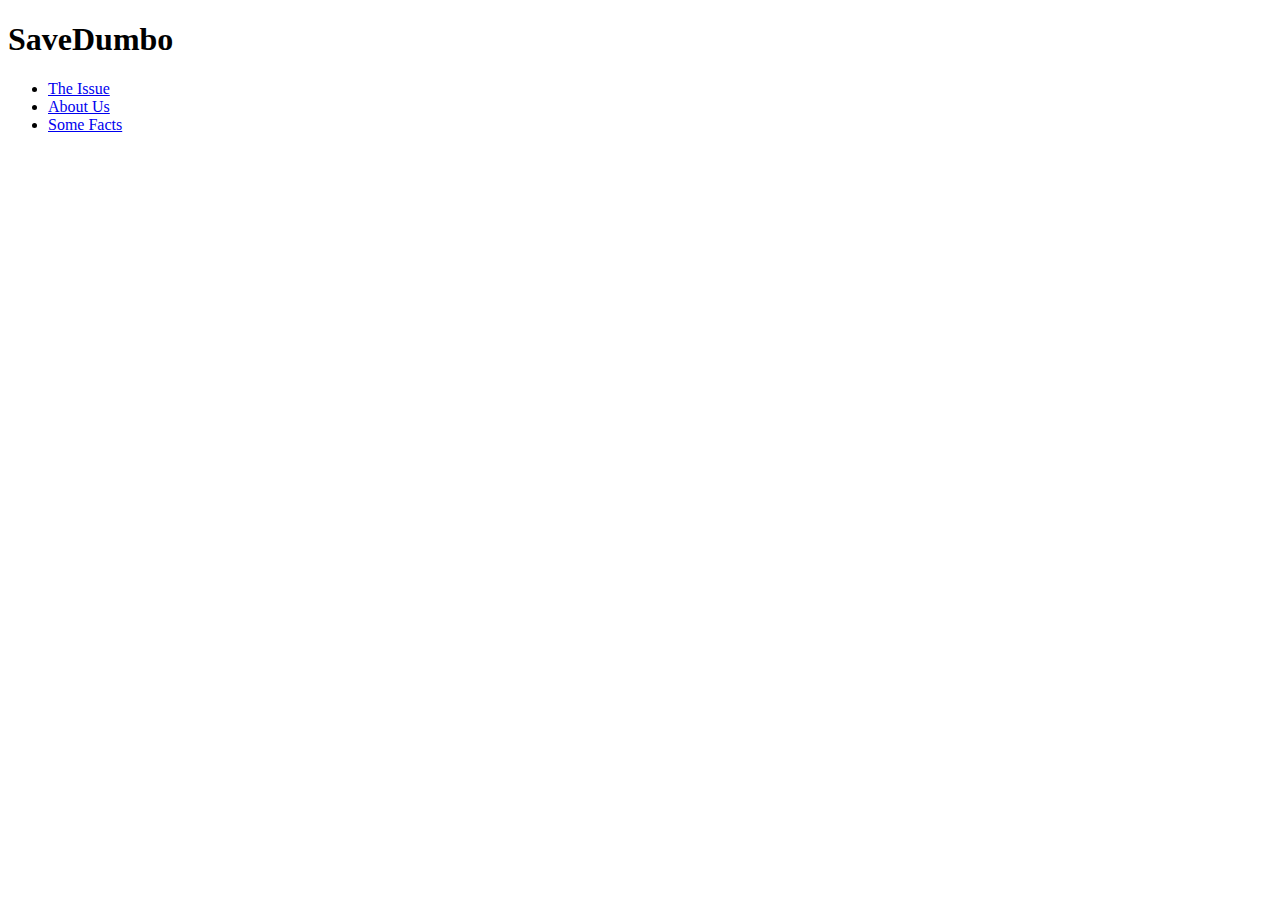
==== index.html @ b6f70e89 "Created navigation bar (index.html edits added)" ====
<!DOCTYPE html>
<html lang="en">
<head>
    <meta charset="UTF-8">
    <meta name="viewport" content="width=device-width, initial-scale=1.0">
    <meta http-equiv="X-UA-Compatible" content="ie=edge">
    <link rel="stylesheet" href="styles/styles.css">
    <title>SaveDumbo | Home</title>
</head>
<body>
    <div id="navbar">
        <h1 class="l-heading">SaveDumbo</h1>
        <ul class="list">
            <li><a href="#">The Issue</a></li>
            <li><a href="#">About Us</a></li>
            <li><a href="#">Some Facts</a></li>
        </ul>
    </div>
</body>
</html>
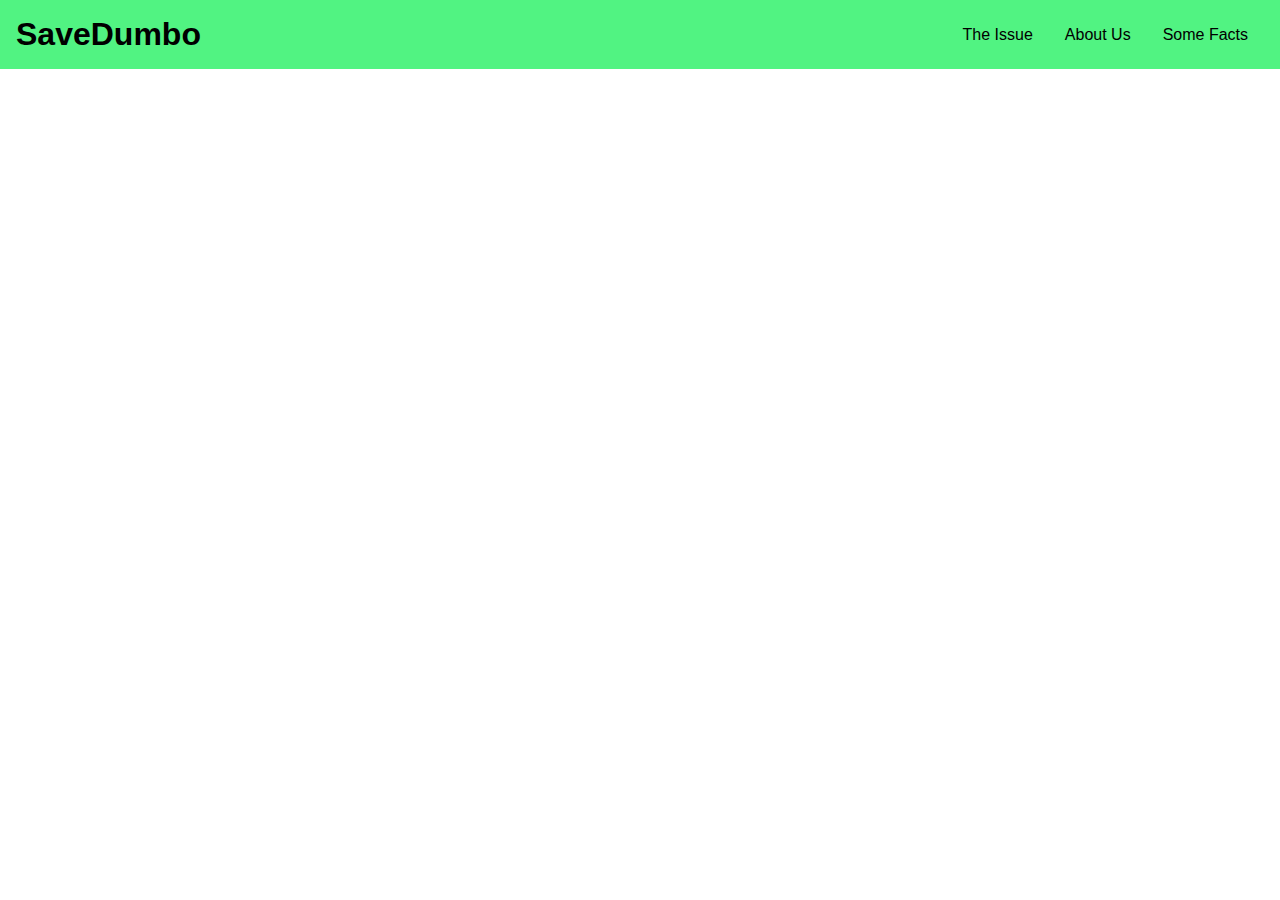
==== commit 499eedc9: "fixed navbar style to look more organized" ====
--- a/index.html
+++ b/index.html
@@ -1,5 +1,6 @@
 <!DOCTYPE html>
 <html lang="en">
+
 <head>
     <meta charset="UTF-8">
     <meta name="viewport" content="width=device-width, initial-scale=1.0">
@@ -7,6 +8,7 @@
     <link rel="stylesheet" href="styles/styles.css">
     <title>SaveDumbo | Home</title>
 </head>
+
 <body>
     <div id="navbar">
         <h1 class="l-heading">SaveDumbo</h1>
@@ -17,4 +19,5 @@
         </ul>
     </div>
 </body>
+
 </html>--- a/styles/styles.css
+++ b/styles/styles.css
@@ -0,0 +1,88 @@
+/* General Settings */
+*{
+    margin: 0;
+    padding: 0;
+}
+body{
+    font-family: Arial, Helvetica, sans-serif;
+}
+
+/* Navbar */
+
+#navbar{
+    display: flex;
+    position: sticky;
+    top: 0;
+    background: rgb(81, 243, 130);
+    justify-content: space-between;
+    z-index: 1;
+    padding: 1rem;
+}
+
+.list{
+    display: flex;
+    align-items: center;
+    list-style: none;
+}
+
+.list li a{
+    color: black;
+    text-decoration: none;
+    padding: 0.75rem;
+    margin: 0 0.25rem;
+}
+
+.list li a:hover{
+    background: black;
+    border-radius: 5px;
+    color: white;
+}
+
+.nav-logo {
+    max-height: 50px;
+    max-width: 50px;
+}
+
+.l-heading {
+    margin-top: auto;
+    margin-bottom: auto;
+}
+
+/* Facts Page */
+.facts-top-img {
+    background: url(../img/elephant_img1.jpg) no-repeat center center/cover;
+    height: 375px;
+    width: 100%;
+    position: relative;
+}
+
+.facts-top-img span {
+    position: absolute;
+    left: 0;
+    bottom: 0;
+    padding-left: .25rem;
+    padding-bottom: .25rem;
+    color:#000;
+}
+
+.facts-content {
+    display: flex;
+}
+
+.facts-content div {
+    flex: 1;
+}
+
+.facts-content h1 {
+    text-align: center;
+    padding-top: 1.25rem;
+}
+
+.facts-content p {
+    line-height: 1.5rem;
+    padding-left: 5px;
+}
+
+.facts-side-img {
+    background: url(../img/elephant_img2.jpg) no-repeat center center/cover;
+}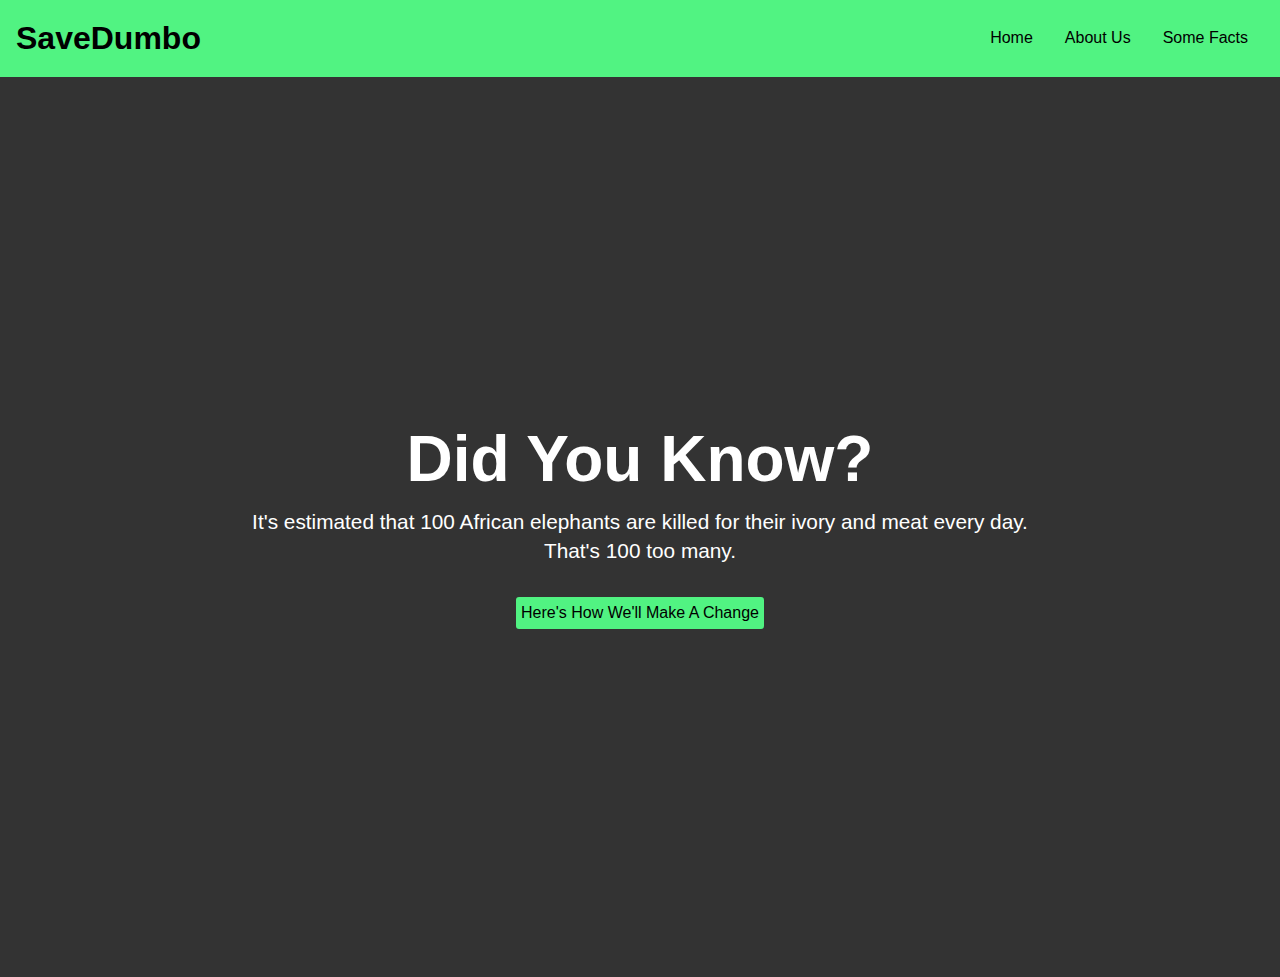
==== commit edc40c14: "Initial merge with ev_branch. Edit to navbar such that all pages are linked. Showcase Complete" ====
--- a/index.html
+++ b/index.html
@@ -1,6 +1,5 @@
 <!DOCTYPE html>
 <html lang="en">
-
 <head>
     <meta charset="UTF-8">
     <meta name="viewport" content="width=device-width, initial-scale=1.0">
@@ -8,16 +7,22 @@
     <link rel="stylesheet" href="styles/styles.css">
     <title>SaveDumbo | Home</title>
 </head>
-
 <body>
     <div id="navbar">
-        <h1 class="l-heading">SaveDumbo</h1>
+        <h1 class="logo">SaveDumbo</h1>
         <ul class="list">
-            <li><a href="#">The Issue</a></li>
-            <li><a href="#">About Us</a></li>
-            <li><a href="#">Some Facts</a></li>
+            <li><a href="index.html">Home</a></li>
+            <li><a href="about.html">About Us</a></li>
+            <li><a href="facts.html">Some Facts</a></li>
         </ul>
     </div>
+
+    <header id="showcase">
+        <div class="showcase-content">
+            <h1 class="l-heading"> Did You Know? </h1>
+            <p class="lead">It's estimated that 100 African elephants are killed for their ivory and meat every day. <br>That's 100 too many.</p>
+            <a href="about.html" class="btn">Here's How We'll Make A Change</a>
+        </div>
+    </header>
 </body>
-
 </html>--- a/styles/styles.css
+++ b/styles/styles.css
@@ -5,6 +5,7 @@
 }
 body{
     font-family: Arial, Helvetica, sans-serif;
+    line-height: 1.4;
 }
 
 /* Navbar */
@@ -38,51 +39,50 @@
     color: white;
 }
 
-.nav-logo {
-    max-height: 50px;
-    max-width: 50px;
+/* Utility classes */
+
+.btn{
+    padding: 5px;
+    background-color: rgb(81, 243, 130);
+    color: black;
+    text-decoration: none;
+    border-radius: 3px;
 }
 
-.l-heading {
-    margin-top: auto;
-    margin-bottom: auto;
+.btn:hover{
+    background-color: black;
+    color: white;
 }
 
-/* Facts Page */
-.facts-top-img {
-    background: url(../img/elephant_img1.jpg) no-repeat center center/cover;
-    height: 375px;
-    width: 100%;
-    position: relative;
+/* Showcase */
+#showcase{
+    background: #333333 url(/bootcamp-project/img/elephant-showcase.jpg) no-repeat center center/cover;
+    height: 100vh;
 }
 
-.facts-top-img span {
-    position: absolute;
+#showcase .showcase-content{
+    display: flex;
+    flex-direction: column;
+    text-align: center;
+    justify-content: center;
+    align-items: center;
+    height: 100%;
+    padding: 0 2rem;
+    /* Overlay! */
+    top: 60px;
+    bottom: 0;
     left: 0;
-    bottom: 0;
-    padding-left: .25rem;
-    padding-bottom: .25rem;
-    color:#000;
+    right: 0;
+    color: white;
+    background-color: #33333386;
 }
 
-.facts-content {
-    display: flex;
+.l-heading{
+    font-size: 4rem;
+    margin-bottom: 0.75rem;
+    line-height: 1.1;
 }
-
-.facts-content div {
-    flex: 1;
+.lead{
+    font-size: 1.3rem;
+    margin-bottom: 2rem;
 }
-
-.facts-content h1 {
-    text-align: center;
-    padding-top: 1.25rem;
-}
-
-.facts-content p {
-    line-height: 1.5rem;
-    padding-left: 5px;
-}
-
-.facts-side-img {
-    background: url(../img/elephant_img2.jpg) no-repeat center center/cover;
-}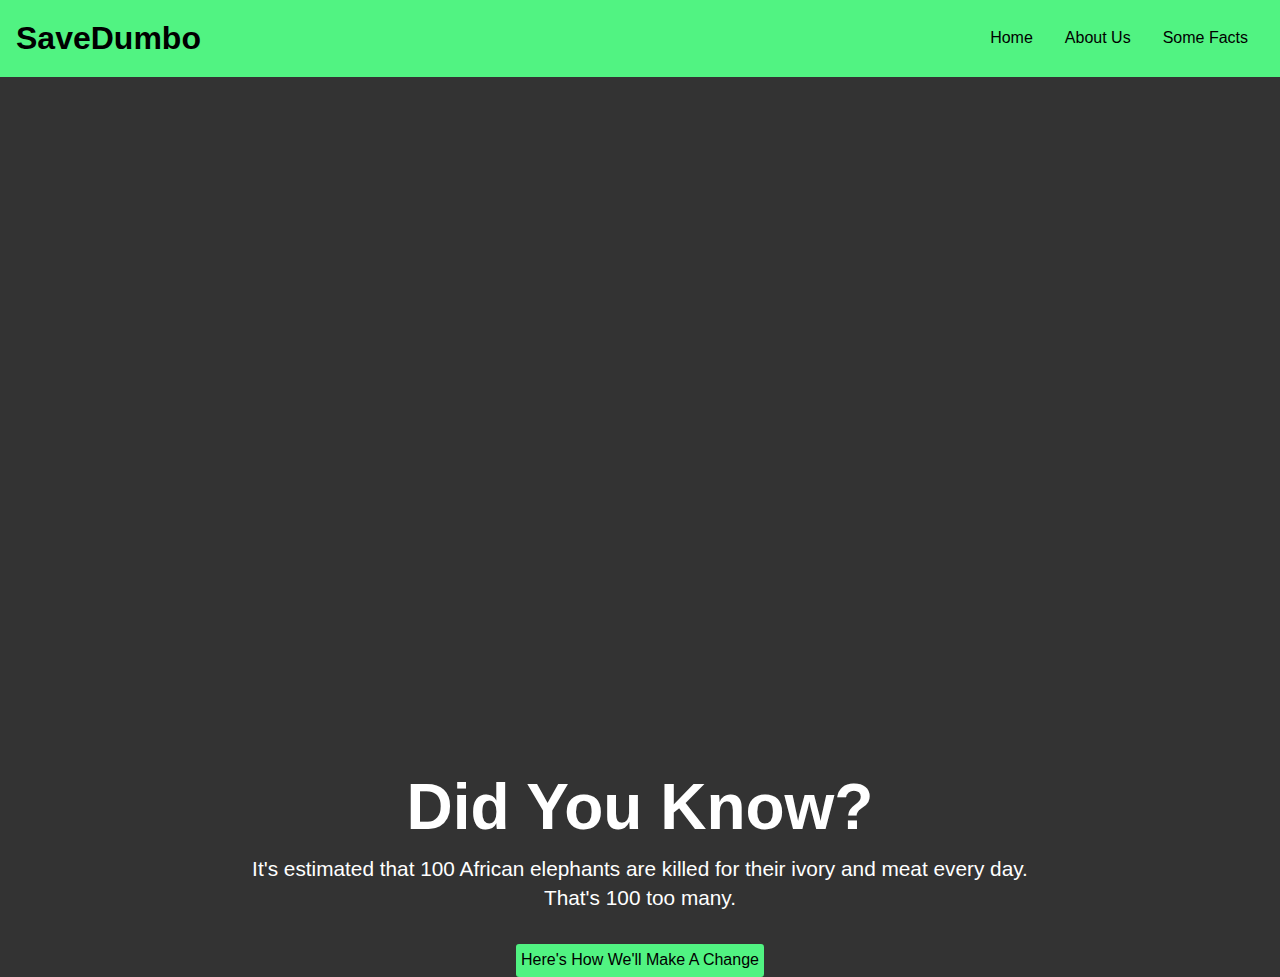
==== commit 30935ac7: "merged index.html to my project" ====
--- a/index.html
+++ b/index.html
@@ -1,5 +1,6 @@
 <!DOCTYPE html>
 <html lang="en">
+
 <head>
     <meta charset="UTF-8">
     <meta name="viewport" content="width=device-width, initial-scale=1.0">
@@ -7,6 +8,7 @@
     <link rel="stylesheet" href="styles/styles.css">
     <title>SaveDumbo | Home</title>
 </head>
+
 <body>
     <div id="navbar">
         <h1 class="logo">SaveDumbo</h1>
@@ -25,4 +27,5 @@
         </div>
     </header>
 </body>
+
 </html>--- a/styles/styles.css
+++ b/styles/styles.css
@@ -39,6 +39,121 @@
     color: white;
 }
 
+.nav-logo {
+    max-height: 50px;
+    max-width: 50px;
+}
+
+.l-heading {
+    margin-top: auto;
+    margin-bottom: auto;
+}
+
+
+
+/* About Page */
+
+.about-container{
+    margin: auto;
+    overflow: auto;
+    display: flex;
+    height: 600px;
+    background: url('../img/elephants_about.jpg') no-repeat center center/cover;
+    padding-top:50px;
+}
+
+.about-top-left{
+    float: left;
+    width: 50%;
+    min-height: 100%;
+}
+
+.about-top-right{
+    float: right;
+    width: 50%;
+    min-height: 100%;
+    padding-top: 20px;
+}
+
+.about-top-right img{
+    display: block;
+    margin: auto;
+    width: 70%;
+    border-radius: 50%;
+}
+
+.about-text{
+    margin: 10px 50px;
+    line-height: 1.5em;
+    color: #000;
+    font-size: 18px;
+    text-shadow:
+        0.05em 0 #fff,
+        0 0.05em #fff,
+        -0.05em 0 #fff,
+        0 -0.05em #fff;
+}
+
+
+
+
+/* Facts Page */
+.facts-top-img {
+    background: url(../img/elephant_img1.jpg) no-repeat center center/cover;
+    height: 375px;
+    width: 100%;
+    position: relative;
+}
+
+.facts-top-img span {
+    position: absolute;
+    left: 0;
+    bottom: 0;
+    padding-left: .25rem;
+    padding-bottom: .25rem;
+    color:#000;
+}
+
+.facts-content {
+    display: flex;
+}
+
+.facts-content div {
+    flex: 1;
+}
+
+.facts-content h1 {
+    text-align: center;
+    padding-top: 1.25rem;
+}
+
+.facts-content p {
+    line-height: 1.5rem;
+    padding-left: 5px;
+    padding-right: 10px;
+}
+
+.facts-content div {
+    padding-bottom: .25rem;
+}
+
+.facts-side-img {
+    background: url(../img/elephant_img2.jpg) no-repeat center center/cover;
+}
+
+.facts-footer { 
+    text-align: center;
+    background: rgb(81, 243, 130);
+    color: #333;
+    padding: 1.5rem 0;
+}
+
+.facts-footer div {
+    max-width: 1100px;
+    margin: auto;
+    padding: 0 2rem;
+    overflow: hidden;
+}
 /* Utility classes */
 
 .btn{
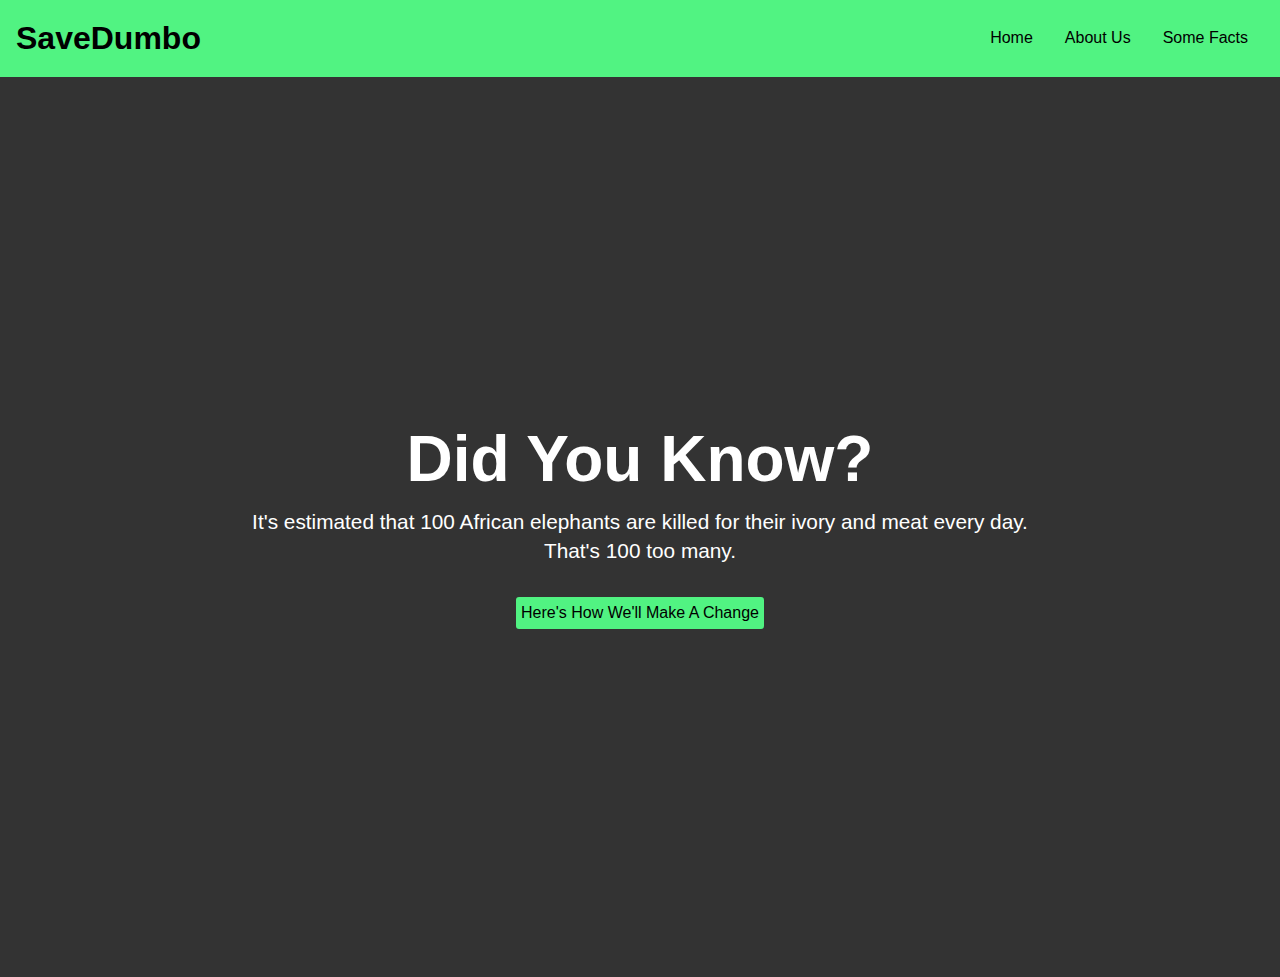
==== commit 9bc6b26b: "initial commit with facts branch" ====
--- a/index.html
+++ b/index.html
@@ -1,6 +1,5 @@
 <!DOCTYPE html>
 <html lang="en">
-
 <head>
     <meta charset="UTF-8">
     <meta name="viewport" content="width=device-width, initial-scale=1.0">
@@ -8,7 +7,6 @@
     <link rel="stylesheet" href="styles/styles.css">
     <title>SaveDumbo | Home</title>
 </head>
-
 <body>
     <div id="navbar">
         <h1 class="logo">SaveDumbo</h1>
@@ -21,11 +19,10 @@
 
     <header id="showcase">
         <div class="showcase-content">
-            <h1 class="l-heading"> Did You Know? </h1>
+            <h1 class="splash-start"> Did You Know? </h1>
             <p class="lead">It's estimated that 100 African elephants are killed for their ivory and meat every day. <br>That's 100 too many.</p>
             <a href="about.html" class="btn">Here's How We'll Make A Change</a>
         </div>
     </header>
 </body>
-
 </html>--- a/styles/styles.css
+++ b/styles/styles.css
@@ -39,6 +39,55 @@
     color: white;
 }
 
+/* Utility classes */
+
+.btn{
+    padding: 5px;
+    background-color: rgb(81, 243, 130);
+    color: black;
+    text-decoration: none;
+    border-radius: 3px;
+}
+
+.btn:hover{
+    background-color: black;
+    color: white;
+}
+
+/* Showcase */
+#showcase{
+    background: #333333 url(/bootcamp-project/img/elephant-showcase.jpg) no-repeat center center/cover;
+    height: 100vh;
+}
+
+#showcase .showcase-content{
+    display: flex;
+    flex-direction: column;
+    text-align: center;
+    justify-content: center;
+    align-items: center;
+    height: 100%;
+    padding: 0 2rem;
+    /* Overlay! */
+    top: 60px;
+    bottom: 0;
+    left: 0;
+    right: 0;
+    color: white;
+    background-color: #33333386;
+}
+
+.splash-start{
+    font-size: 4rem;
+    margin-bottom: 0.75rem;
+    line-height: 1.1;
+}
+
+.lead {
+    font-size: 1.3rem;
+    margin-bottom: 2rem;
+    display: inline-block;
+}
 .nav-logo {
     max-height: 50px;
     max-width: 50px;
@@ -48,54 +97,6 @@
     margin-top: auto;
     margin-bottom: auto;
 }
-
-
-
-/* About Page */
-
-.about-container{
-    margin: auto;
-    overflow: auto;
-    display: flex;
-    height: 600px;
-    background: url('../img/elephants_about.jpg') no-repeat center center/cover;
-    padding-top:50px;
-}
-
-.about-top-left{
-    float: left;
-    width: 50%;
-    min-height: 100%;
-}
-
-.about-top-right{
-    float: right;
-    width: 50%;
-    min-height: 100%;
-    padding-top: 20px;
-}
-
-.about-top-right img{
-    display: block;
-    margin: auto;
-    width: 70%;
-    border-radius: 50%;
-}
-
-.about-text{
-    margin: 10px 50px;
-    line-height: 1.5em;
-    color: #000;
-    font-size: 18px;
-    text-shadow:
-        0.05em 0 #fff,
-        0 0.05em #fff,
-        -0.05em 0 #fff,
-        0 -0.05em #fff;
-}
-
-
-
 
 /* Facts Page */
 .facts-top-img {
@@ -153,51 +154,4 @@
     margin: auto;
     padding: 0 2rem;
     overflow: hidden;
-}
-/* Utility classes */
-
-.btn{
-    padding: 5px;
-    background-color: rgb(81, 243, 130);
-    color: black;
-    text-decoration: none;
-    border-radius: 3px;
-}
-
-.btn:hover{
-    background-color: black;
-    color: white;
-}
-
-/* Showcase */
-#showcase{
-    background: #333333 url(/bootcamp-project/img/elephant-showcase.jpg) no-repeat center center/cover;
-    height: 100vh;
-}
-
-#showcase .showcase-content{
-    display: flex;
-    flex-direction: column;
-    text-align: center;
-    justify-content: center;
-    align-items: center;
-    height: 100%;
-    padding: 0 2rem;
-    /* Overlay! */
-    top: 60px;
-    bottom: 0;
-    left: 0;
-    right: 0;
-    color: white;
-    background-color: #33333386;
-}
-
-.l-heading{
-    font-size: 4rem;
-    margin-bottom: 0.75rem;
-    line-height: 1.1;
-}
-.lead{
-    font-size: 1.3rem;
-    margin-bottom: 2rem;
-}
+}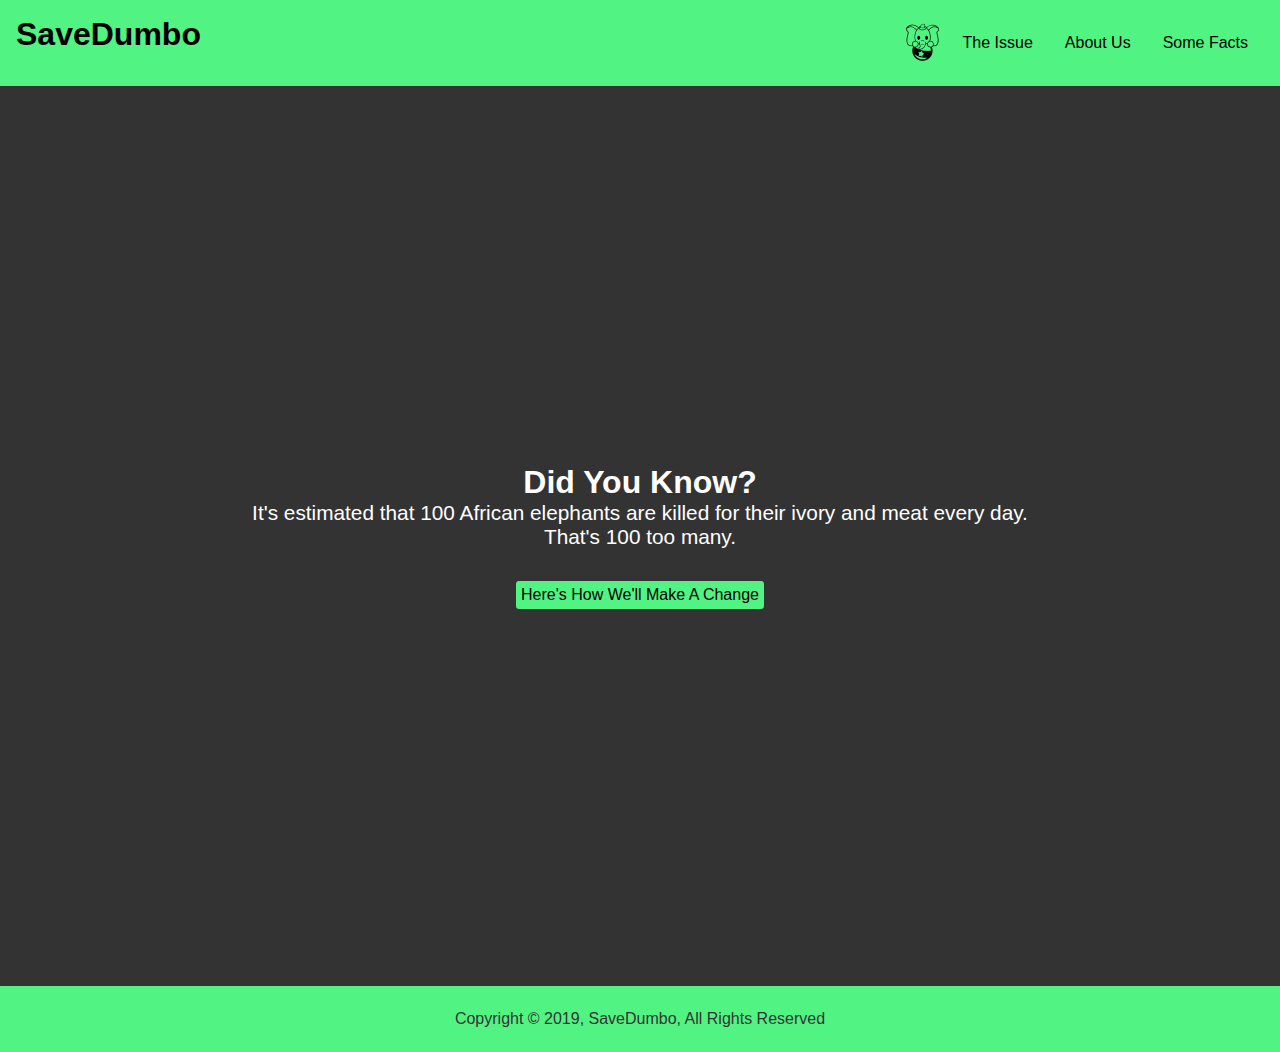
==== commit a3138285: "Edited navbar to include icon and relevant titling" ====
--- a/index.html
+++ b/index.html
@@ -11,7 +11,8 @@
     <div id="navbar">
         <h1 class="logo">SaveDumbo</h1>
         <ul class="list">
-            <li><a href="index.html">Home</a></li>
+            <a href="index.html"><img src="img/navbar_img.png" alt="Dumbo" class="nav-logo"></a>
+            <li><a href="index.html">The Issue</a></li>
             <li><a href="about.html">About Us</a></li>
             <li><a href="facts.html">Some Facts</a></li>
         </ul>
@@ -24,5 +25,11 @@
             <a href="about.html" class="btn">Here's How We'll Make A Change</a>
         </div>
     </header>
+
+    <footer class="facts-footer">
+        <div>
+            <p>Copyright &copy; 2019, SaveDumbo, All Rights Reserved</p>
+        </div>
+    </footer>
 </body>
 </html>--- a/styles/styles.css
+++ b/styles/styles.css
@@ -5,7 +5,6 @@
 }
 body{
     font-family: Arial, Helvetica, sans-serif;
-    line-height: 1.4;
 }
 
 /* Navbar */
@@ -39,6 +38,121 @@
     color: white;
 }
 
+.nav-logo {
+    max-height: 50px;
+    max-width: 50px;
+}
+
+.l-heading {
+    margin-top: auto;
+    margin-bottom: auto;
+}
+
+
+
+/* About Page */
+
+.about-container{
+    margin: auto;
+    overflow: auto;
+    display: flex;
+    height: 600px;
+    background: url('../img/elephants_about.jpg') no-repeat center center/cover;
+    padding-top:50px;
+}
+
+.about-top-left{
+    float: left;
+    width: 50%;
+    min-height: 100%;
+}
+
+.about-top-right{
+    float: right;
+    width: 50%;
+    min-height: 100%;
+    padding-top: 20px;
+}
+
+.about-top-right img{
+    display: block;
+    margin: auto;
+    width: 70%;
+    border-radius: 50%;
+}
+
+.about-text{
+    margin: 10px 50px;
+    line-height: 1.5em;
+    color: #000;
+    font-size: 18px;
+    text-shadow:
+        0.05em 0 #fff,
+        0 0.05em #fff,
+        -0.05em 0 #fff,
+        0 -0.05em #fff;
+}
+
+
+
+
+/* Facts Page */
+.facts-top-img {
+    background: url(../img/elephant_img1.jpg) no-repeat center center/cover;
+    height: 375px;
+    width: 100%;
+    position: relative;
+}
+
+.facts-top-img span {
+    position: absolute;
+    left: 0;
+    bottom: 0;
+    padding-left: .25rem;
+    padding-bottom: .25rem;
+    color:#000;
+}
+
+.facts-content {
+    display: flex;
+}
+
+.facts-content div {
+    flex: 1;
+}
+
+.facts-content h1 {
+    text-align: center;
+    padding-top: 1.25rem;
+}
+
+.facts-content p {
+    line-height: 1.5rem;
+    padding-left: 5px;
+    padding-right: 10px;
+}
+
+.facts-content div {
+    padding-bottom: .25rem;
+}
+
+.facts-side-img {
+    background: url(../img/elephant_img2.jpg) no-repeat center center/cover;
+}
+
+.facts-footer { 
+    text-align: center;
+    background: rgb(81, 243, 130);
+    color: #333;
+    padding: 1.5rem 0;
+}
+
+.facts-footer div {
+    max-width: 1100px;
+    margin: auto;
+    padding: 0 2rem;
+    overflow: hidden;
+}
 /* Utility classes */
 
 .btn{
@@ -77,81 +191,12 @@
     background-color: #33333386;
 }
 
-.splash-start{
+.l-heading{
     font-size: 4rem;
     margin-bottom: 0.75rem;
     line-height: 1.1;
 }
-
-.lead {
+.lead{
     font-size: 1.3rem;
     margin-bottom: 2rem;
-    display: inline-block;
-}
-.nav-logo {
-    max-height: 50px;
-    max-width: 50px;
-}
-
-.l-heading {
-    margin-top: auto;
-    margin-bottom: auto;
-}
-
-/* Facts Page */
-.facts-top-img {
-    background: url(../img/elephant_img1.jpg) no-repeat center center/cover;
-    height: 375px;
-    width: 100%;
-    position: relative;
-}
-
-.facts-top-img span {
-    position: absolute;
-    left: 0;
-    bottom: 0;
-    padding-left: .25rem;
-    padding-bottom: .25rem;
-    color:#000;
-}
-
-.facts-content {
-    display: flex;
-}
-
-.facts-content div {
-    flex: 1;
-}
-
-.facts-content h1 {
-    text-align: center;
-    padding-top: 1.25rem;
-}
-
-.facts-content p {
-    line-height: 1.5rem;
-    padding-left: 5px;
-    padding-right: 10px;
-}
-
-.facts-content div {
-    padding-bottom: .25rem;
-}
-
-.facts-side-img {
-    background: url(../img/elephant_img2.jpg) no-repeat center center/cover;
-}
-
-.facts-footer { 
-    text-align: center;
-    background: rgb(81, 243, 130);
-    color: #333;
-    padding: 1.5rem 0;
-}
-
-.facts-footer div {
-    max-width: 1100px;
-    margin: auto;
-    padding: 0 2rem;
-    overflow: hidden;
-}+}
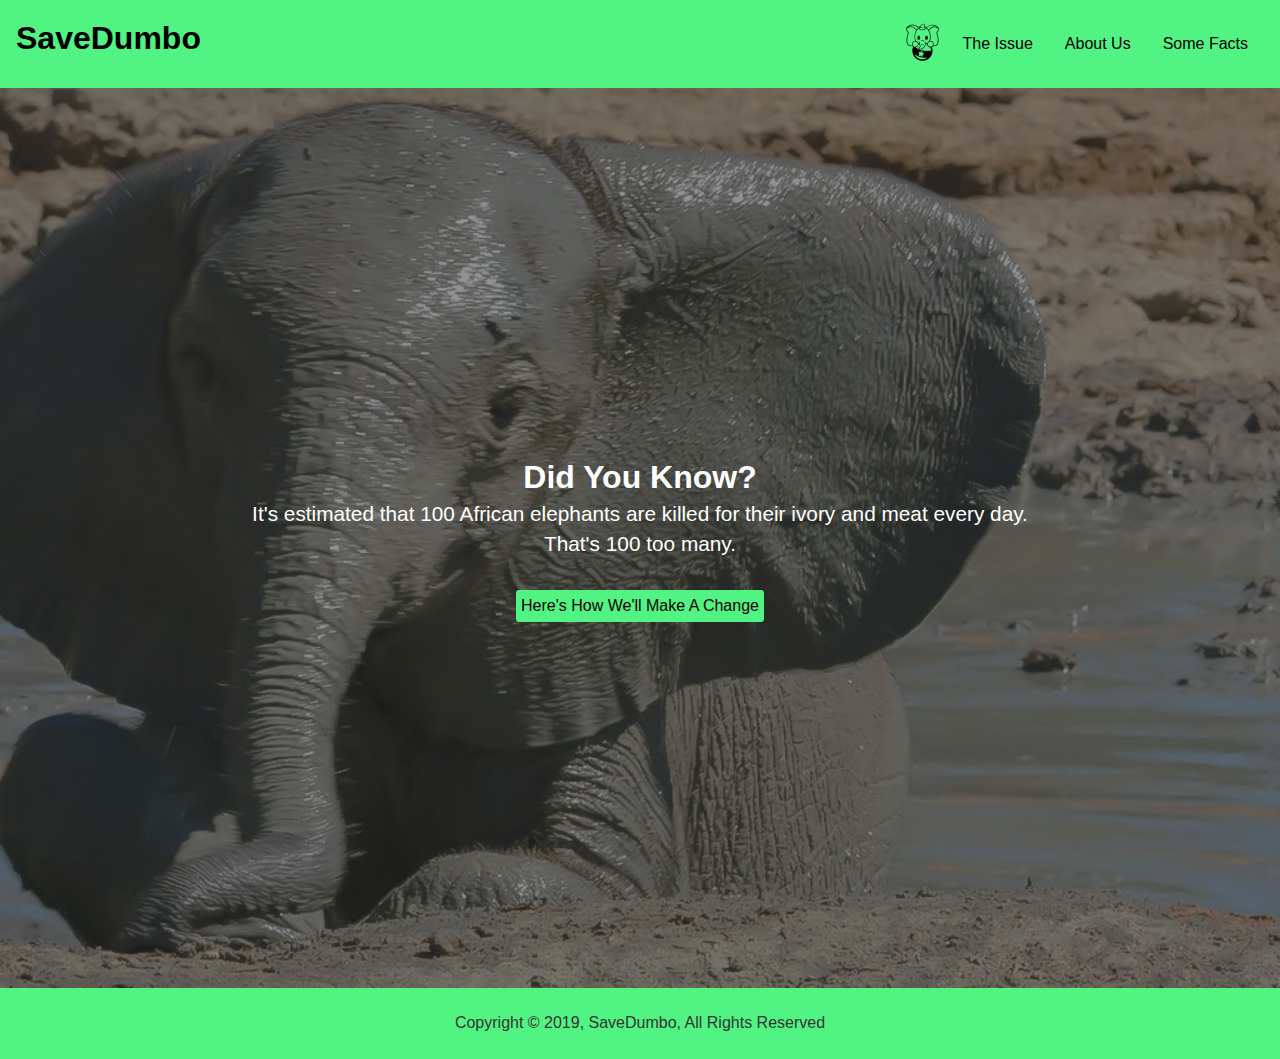
==== commit af563b64: "Merge with splashpage" ====
--- a/index.html
+++ b/index.html
@@ -1,5 +1,6 @@
 <!DOCTYPE html>
 <html lang="en">
+
 <head>
     <meta charset="UTF-8">
     <meta name="viewport" content="width=device-width, initial-scale=1.0">
@@ -7,6 +8,7 @@
     <link rel="stylesheet" href="styles/styles.css">
     <title>SaveDumbo | Home</title>
 </head>
+
 <body>
     <div id="navbar">
         <h1 class="logo">SaveDumbo</h1>
@@ -32,4 +34,5 @@
         </div>
     </footer>
 </body>
+
 </html>--- a/styles/styles.css
+++ b/styles/styles.css
@@ -5,6 +5,7 @@
 }
 body{
     font-family: Arial, Helvetica, sans-serif;
+    line-height: 1.4;
 }
 
 /* Navbar */
@@ -170,7 +171,7 @@
 
 /* Showcase */
 #showcase{
-    background: #333333 url(/bootcamp-project/img/elephant-showcase.jpg) no-repeat center center/cover;
+    background: #333333 url('../img/elephant-showcase.jpg') no-repeat center center/cover;
     height: 100vh;
 }
 
@@ -191,11 +192,6 @@
     background-color: #33333386;
 }
 
-.l-heading{
-    font-size: 4rem;
-    margin-bottom: 0.75rem;
-    line-height: 1.1;
-}
 .lead{
     font-size: 1.3rem;
     margin-bottom: 2rem;
